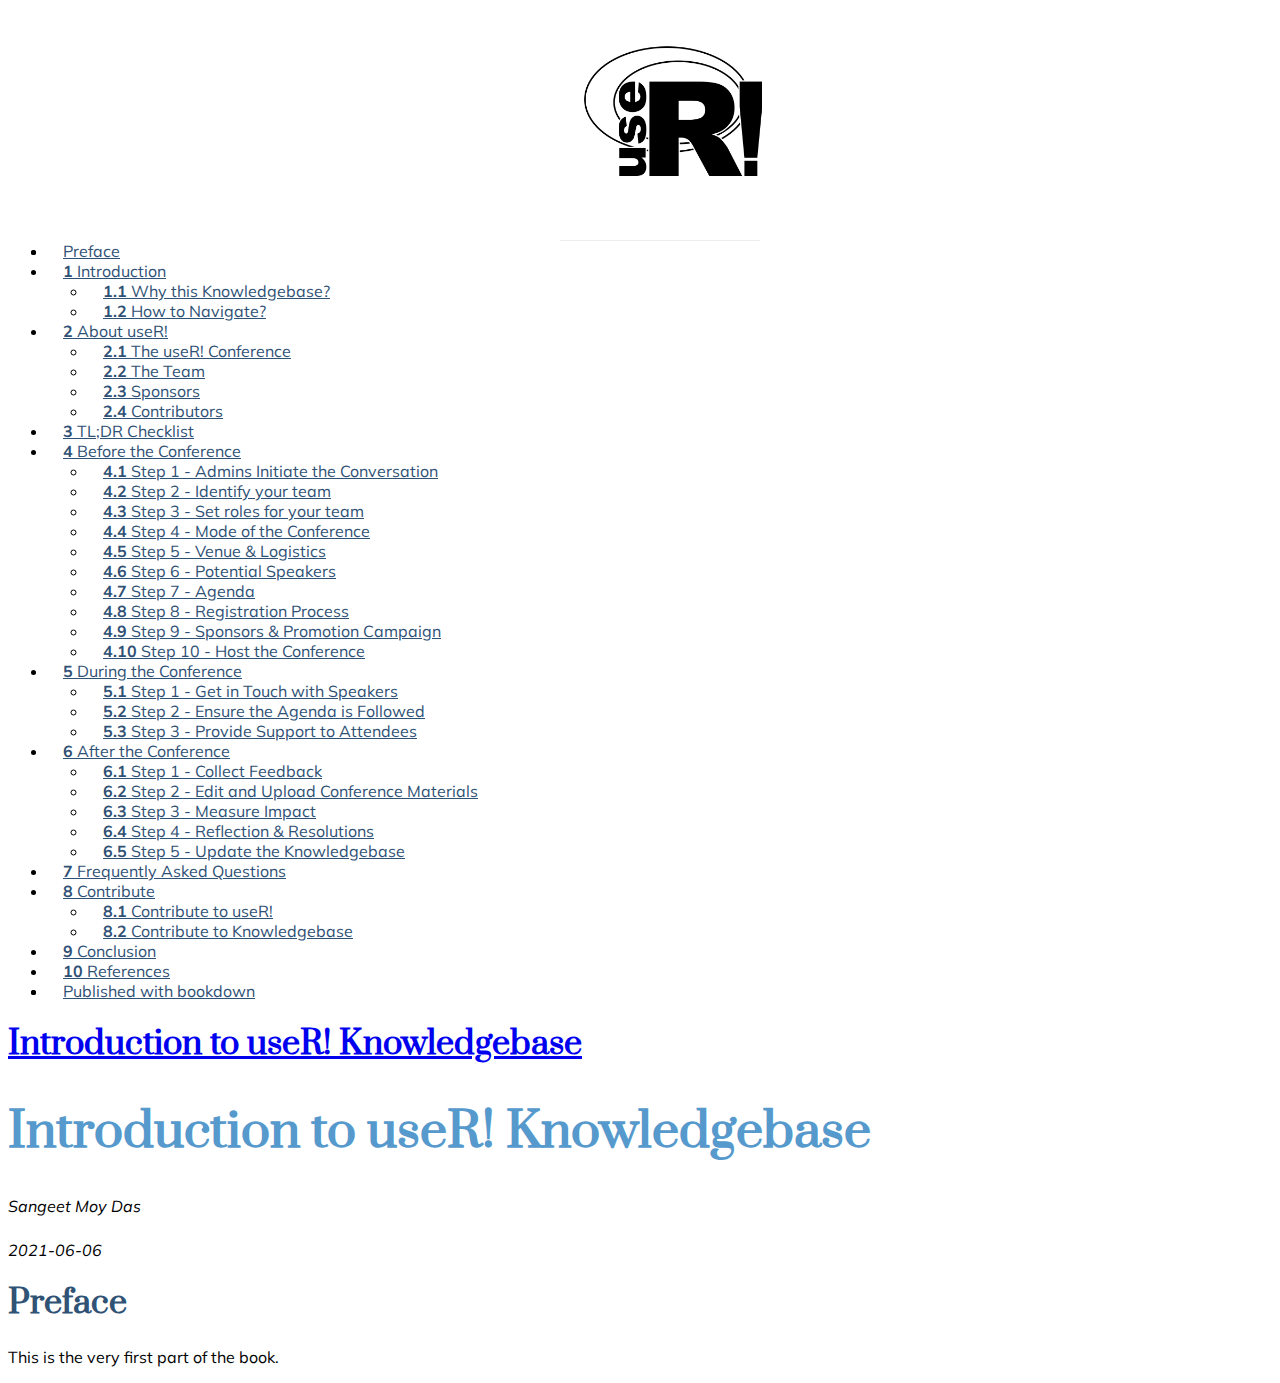
==== docs/index.html @ 47b5a02c "testing first patch for deployment issue" ====
<!DOCTYPE html>
<html lang="" xml:lang="">
<head>

  <meta charset="utf-8" />
  <meta http-equiv="X-UA-Compatible" content="IE=edge" />
  <title>Introduction to useR! Knowledgebase</title>
  <meta name="description" content="Everything you need (and nothing more) to start a useR! Conference." />
  <meta name="generator" content="bookdown 0.22 and GitBook 2.6.7" />

  <meta property="og:title" content="Introduction to useR! Knowledgebase" />
  <meta property="og:type" content="book" />
  <meta property="og:url" content="https://gitlab.com/rconf/userknowledgebase/-/merge_requests/new?merge_request%5Bsource_branch%5D=v21.05.01" />
  
  <meta property="og:description" content="Everything you need (and nothing more) to start a useR! Conference." />
  <meta name="github-repo" content="rconf/userknowledgebase" />

  <meta name="twitter:card" content="summary" />
  <meta name="twitter:title" content="Introduction to useR! Knowledgebase" />
  
  <meta name="twitter:description" content="Everything you need (and nothing more) to start a useR! Conference." />
  

<meta name="author" content="Sangeet Moy Das" />


<meta name="date" content="2021-06-06" />

  <meta name="viewport" content="width=device-width, initial-scale=1" />
  <meta name="apple-mobile-web-app-capable" content="yes" />
  <meta name="apple-mobile-web-app-status-bar-style" content="black" />
  
  

<link rel="next" href="introduction.html"/>
<script src="libs/header-attrs-2.8/header-attrs.js"></script>
<script src="libs/jquery-2.2.3/jquery.min.js"></script>
<link href="libs/gitbook-2.6.7/css/style.css" rel="stylesheet" />
<link href="libs/gitbook-2.6.7/css/plugin-table.css" rel="stylesheet" />
<link href="libs/gitbook-2.6.7/css/plugin-bookdown.css" rel="stylesheet" />
<link href="libs/gitbook-2.6.7/css/plugin-highlight.css" rel="stylesheet" />
<link href="libs/gitbook-2.6.7/css/plugin-search.css" rel="stylesheet" />
<link href="libs/gitbook-2.6.7/css/plugin-fontsettings.css" rel="stylesheet" />
<link href="libs/gitbook-2.6.7/css/plugin-clipboard.css" rel="stylesheet" />









<link href="libs/anchor-sections-1.0.1/anchor-sections.css" rel="stylesheet" />
<script src="libs/anchor-sections-1.0.1/anchor-sections.js"></script>




<link rel="stylesheet" href="style.css" type="text/css" />
</head>

<body>



  <div class="book without-animation with-summary font-size-2 font-family-1" data-basepath=".">

    <div class="book-summary">
      <nav role="navigation">

<ul class="summary">
<li class="toc-logo"><a href="./"><img src="assets/user-logo.png"></a></li>

<li class="divider"></li>
<li class="chapter" data-level="" data-path="index.html"><a href="index.html"><i class="fa fa-check"></i>Preface</a></li>
<li class="chapter" data-level="1" data-path="introduction.html"><a href="introduction.html"><i class="fa fa-check"></i><b>1</b> Introduction</a>
<ul>
<li class="chapter" data-level="1.1" data-path="introduction.html"><a href="introduction.html#why-this-knowledgebase"><i class="fa fa-check"></i><b>1.1</b> Why this Knowledgebase?</a></li>
<li class="chapter" data-level="1.2" data-path="introduction.html"><a href="introduction.html#how-to-navigate"><i class="fa fa-check"></i><b>1.2</b> How to Navigate?</a></li>
</ul></li>
<li class="chapter" data-level="2" data-path="about-user.html"><a href="about-user.html"><i class="fa fa-check"></i><b>2</b> About useR!</a>
<ul>
<li class="chapter" data-level="2.1" data-path="about-user.html"><a href="about-user.html#the-user-conference"><i class="fa fa-check"></i><b>2.1</b> The useR! Conference</a></li>
<li class="chapter" data-level="2.2" data-path="about-user.html"><a href="about-user.html#the-team"><i class="fa fa-check"></i><b>2.2</b> The Team</a></li>
<li class="chapter" data-level="2.3" data-path="about-user.html"><a href="about-user.html#sponsors"><i class="fa fa-check"></i><b>2.3</b> Sponsors</a></li>
<li class="chapter" data-level="2.4" data-path="about-user.html"><a href="about-user.html#contributors"><i class="fa fa-check"></i><b>2.4</b> Contributors</a></li>
</ul></li>
<li class="chapter" data-level="3" data-path="tldr-checklist.html"><a href="tldr-checklist.html"><i class="fa fa-check"></i><b>3</b> TL;DR Checklist</a></li>
<li class="chapter" data-level="4" data-path="before-the-conference.html"><a href="before-the-conference.html"><i class="fa fa-check"></i><b>4</b> Before the Conference</a>
<ul>
<li class="chapter" data-level="4.1" data-path="before-the-conference.html"><a href="before-the-conference.html#step-1---admins-initiate-the-conversation"><i class="fa fa-check"></i><b>4.1</b> Step 1 - Admins Initiate the Conversation</a></li>
<li class="chapter" data-level="4.2" data-path="before-the-conference.html"><a href="before-the-conference.html#step-2---identify-your-team"><i class="fa fa-check"></i><b>4.2</b> Step 2 - Identify your team</a></li>
<li class="chapter" data-level="4.3" data-path="before-the-conference.html"><a href="before-the-conference.html#step-3---set-roles-for-your-team"><i class="fa fa-check"></i><b>4.3</b> Step 3 - Set roles for your team</a></li>
<li class="chapter" data-level="4.4" data-path="before-the-conference.html"><a href="before-the-conference.html#step-4---mode-of-the-conference"><i class="fa fa-check"></i><b>4.4</b> Step 4 - Mode of the Conference</a></li>
<li class="chapter" data-level="4.5" data-path="before-the-conference.html"><a href="before-the-conference.html#step-5---venue-logistics"><i class="fa fa-check"></i><b>4.5</b> Step 5 - Venue &amp; Logistics</a></li>
<li class="chapter" data-level="4.6" data-path="before-the-conference.html"><a href="before-the-conference.html#step-6---potential-speakers"><i class="fa fa-check"></i><b>4.6</b> Step 6 - Potential Speakers</a></li>
<li class="chapter" data-level="4.7" data-path="before-the-conference.html"><a href="before-the-conference.html#step-7---agenda"><i class="fa fa-check"></i><b>4.7</b> Step 7 - Agenda</a></li>
<li class="chapter" data-level="4.8" data-path="before-the-conference.html"><a href="before-the-conference.html#step-8---registration-process"><i class="fa fa-check"></i><b>4.8</b> Step 8 - Registration Process</a></li>
<li class="chapter" data-level="4.9" data-path="before-the-conference.html"><a href="before-the-conference.html#step-9---sponsors-promotion-campaign"><i class="fa fa-check"></i><b>4.9</b> Step 9 - Sponsors &amp; Promotion Campaign</a></li>
<li class="chapter" data-level="4.10" data-path="before-the-conference.html"><a href="before-the-conference.html#step-10---host-the-conference"><i class="fa fa-check"></i><b>4.10</b> Step 10 - Host the Conference</a></li>
</ul></li>
<li class="chapter" data-level="5" data-path="during-the-conference.html"><a href="during-the-conference.html"><i class="fa fa-check"></i><b>5</b> During the Conference</a>
<ul>
<li class="chapter" data-level="5.1" data-path="during-the-conference.html"><a href="during-the-conference.html#step-1---get-in-touch-with-speakers"><i class="fa fa-check"></i><b>5.1</b> Step 1 - Get in Touch with Speakers</a></li>
<li class="chapter" data-level="5.2" data-path="during-the-conference.html"><a href="during-the-conference.html#step-2---ensure-the-agenda-is-followed"><i class="fa fa-check"></i><b>5.2</b> Step 2 - Ensure the Agenda is Followed</a></li>
<li class="chapter" data-level="5.3" data-path="during-the-conference.html"><a href="during-the-conference.html#step-3---provide-support-to-attendees"><i class="fa fa-check"></i><b>5.3</b> Step 3 - Provide Support to Attendees</a></li>
</ul></li>
<li class="chapter" data-level="6" data-path="after-the-conference.html"><a href="after-the-conference.html"><i class="fa fa-check"></i><b>6</b> After the Conference</a>
<ul>
<li class="chapter" data-level="6.1" data-path="after-the-conference.html"><a href="after-the-conference.html#step-1---collect-feedback"><i class="fa fa-check"></i><b>6.1</b> Step 1 - Collect Feedback</a></li>
<li class="chapter" data-level="6.2" data-path="after-the-conference.html"><a href="after-the-conference.html#step-2---edit-and-upload-conference-materials"><i class="fa fa-check"></i><b>6.2</b> Step 2 - Edit and Upload Conference Materials</a></li>
<li class="chapter" data-level="6.3" data-path="after-the-conference.html"><a href="after-the-conference.html#step-3---measure-impact"><i class="fa fa-check"></i><b>6.3</b> Step 3 - Measure Impact</a></li>
<li class="chapter" data-level="6.4" data-path="after-the-conference.html"><a href="after-the-conference.html#step-4---reflection-resolutions"><i class="fa fa-check"></i><b>6.4</b> Step 4 - Reflection &amp; Resolutions</a></li>
<li class="chapter" data-level="6.5" data-path="after-the-conference.html"><a href="after-the-conference.html#step-5---update-the-knowledgebase"><i class="fa fa-check"></i><b>6.5</b> Step 5 - Update the Knowledgebase</a></li>
</ul></li>
<li class="chapter" data-level="7" data-path="frequently-asked-questions.html"><a href="frequently-asked-questions.html"><i class="fa fa-check"></i><b>7</b> Frequently Asked Questions</a></li>
<li class="chapter" data-level="8" data-path="contribute.html"><a href="contribute.html"><i class="fa fa-check"></i><b>8</b> Contribute</a>
<ul>
<li class="chapter" data-level="8.1" data-path="contribute.html"><a href="contribute.html#contribute-to-user"><i class="fa fa-check"></i><b>8.1</b> Contribute to useR!</a></li>
<li class="chapter" data-level="8.2" data-path="contribute.html"><a href="contribute.html#contribute-to-knowledgebase"><i class="fa fa-check"></i><b>8.2</b> Contribute to Knowledgebase</a></li>
</ul></li>
<li class="chapter" data-level="9" data-path="conclusion.html"><a href="conclusion.html"><i class="fa fa-check"></i><b>9</b> Conclusion</a></li>
<li class="chapter" data-level="10" data-path="references.html"><a href="references.html"><i class="fa fa-check"></i><b>10</b> References</a></li>
<li class="divider"></li>
<li><a href="https://github.com/rstudio/bookdown" target="blank">Published with bookdown</a></li>

</ul>

      </nav>
    </div>

    <div class="book-body">
      <div class="body-inner">
        <div class="book-header" role="navigation">
          <h1>
            <i class="fa fa-circle-o-notch fa-spin"></i><a href="./">Introduction to useR! Knowledgebase</a>
          </h1>
        </div>

        <div class="page-wrapper" tabindex="-1" role="main">
          <div class="page-inner">

            <section class="normal" id="section-">
<div id="header">
<h1 class="title">Introduction to useR! Knowledgebase</h1>
<p class="author"><em>Sangeet Moy Das</em></p>
<p class="date" style="margin-top: 1.5em;"><em>2021-06-06</em></p>
</div>
<div id="preface" class="section level1 unnumbered">
<h1>Preface</h1>
<p>This is the very first part of the book.</p>

</div>
            </section>

          </div>
        </div>
      </div>

<a href="introduction.html" class="navigation navigation-next navigation-unique" aria-label="Next page"><i class="fa fa-angle-right"></i></a>
    </div>
  </div>
<script src="libs/gitbook-2.6.7/js/app.min.js"></script>
<script src="libs/gitbook-2.6.7/js/lunr.js"></script>
<script src="libs/gitbook-2.6.7/js/clipboard.min.js"></script>
<script src="libs/gitbook-2.6.7/js/plugin-search.js"></script>
<script src="libs/gitbook-2.6.7/js/plugin-sharing.js"></script>
<script src="libs/gitbook-2.6.7/js/plugin-fontsettings.js"></script>
<script src="libs/gitbook-2.6.7/js/plugin-bookdown.js"></script>
<script src="libs/gitbook-2.6.7/js/jquery.highlight.js"></script>
<script src="libs/gitbook-2.6.7/js/plugin-clipboard.js"></script>
<script>
gitbook.require(["gitbook"], function(gitbook) {
gitbook.start({
"sharing": {
"github": false,
"facebook": true,
"twitter": true,
"linkedin": false,
"weibo": false,
"instapaper": false,
"vk": false,
"whatsapp": false,
"all": ["facebook", "twitter", "linkedin", "weibo", "instapaper"]
},
"fontsettings": {
"theme": "white",
"family": "sans",
"size": 2
},
"edit": {
"link": null,
"text": null
},
"history": {
"link": null,
"text": null
},
"view": {
"link": null,
"text": null
},
"download": ["useR! Knowledgebase.pdf", "useR! Knowledgebase.epub"],
"toc": {
"collapse": "section"
}
});
});
</script>

</body>

</html>
---- docs/style.css ----
@import url('https://fonts.googleapis.com/css?family=Muli:400,400i,700&display=swap');
@import url('https://fonts.googleapis.com/css?family=Muli:400,400i,700&display=swap');
@import url('https://fonts.googleapis.com/css?family=Prata&display=swap');

/*------------- Body and header text---------------- */

.book.font-family-1 {
  font-family: 'Muli', sans-serif;
}

h1, h2, h3, h4 {
  font-family: 'Prata', serif;
  color: #2f5275;
}

.title {
  font-family: 'Prata', serif;
  font-size: 3em !important;
  color: #5699cc;
 }

.subtitle {
  font-family: 'Prata', serif;
  color: #2c6793;
}

/*Boilerplate code*/
/*p.caption {
  color: #777;
  margin-top: 10px;
}
p code {
  white-space: inherit;
}
pre {
  word-break: normal;
  word-wrap: normal;
}
pre code {
  white-space: inherit;
}
*/

/*--- LOGO ---*/

.toc-logo {
  width: 200px !important;
  object-fit: contain;
  margin: 0 auto;
  display: block;
}

.toc-logo img {
  max-width: 100%;
  margin-bottom: 10px;
}

.summary > li:first-child {
  height: auto !important; 
}

/* The next two rules make the horizontal line go straight across in top navbar */

.summary > li:first-child {
    height: 50px;
    padding-top: 10px;
    border-bottom: 1px solid rgba(0,0,0,.07);
}

.book .book-summary ul.summary li.divider {
    height: 0px;
}

/*____Code Chunks____*/

.sourceCode pre {
  margin: 0 !important; /* makes space above and below symmetrical*/
}

.sourceCode {
  margin-bottom: 0.85em; /* adds same amount of margin as a <p> would */
}

/*------------- Body and header text---------------- */

.book.font-family-1 {
  font-family: 'Muli', sans-serif;
 }
 
 /*------------ TOC --------------*/

.book .book-summary {
  background: white;
  border-right: none;
}

.summary{
font-family: 'Muli', sans-serif;
}

  /* all TOC list items, basically */

.book .book-summary ul.summary li a, 
.book .book-summary ul.summary li span {
  padding-top: 8px;
  padding-bottom: 8px;
  padding-left: 15px;
  padding-right: 15px;
  color: #2f5175;
}

.summary a:hover {
  color: #778ca5 !important;
} 

.book .book-summary ul.summary li.active>a { /*active TOC links*/
  color: #778ca5 !important;
  border-left: solid 4px;
  border-color: #5699cc;
  padding-left: 11px !important;
} 

li.appendix span, li.part span { /* for TOC part names */
  margin-top: 1em;
  color: color: #1c3046 !important;
  opacity: 1 !important;
  text-transform: uppercase;
}
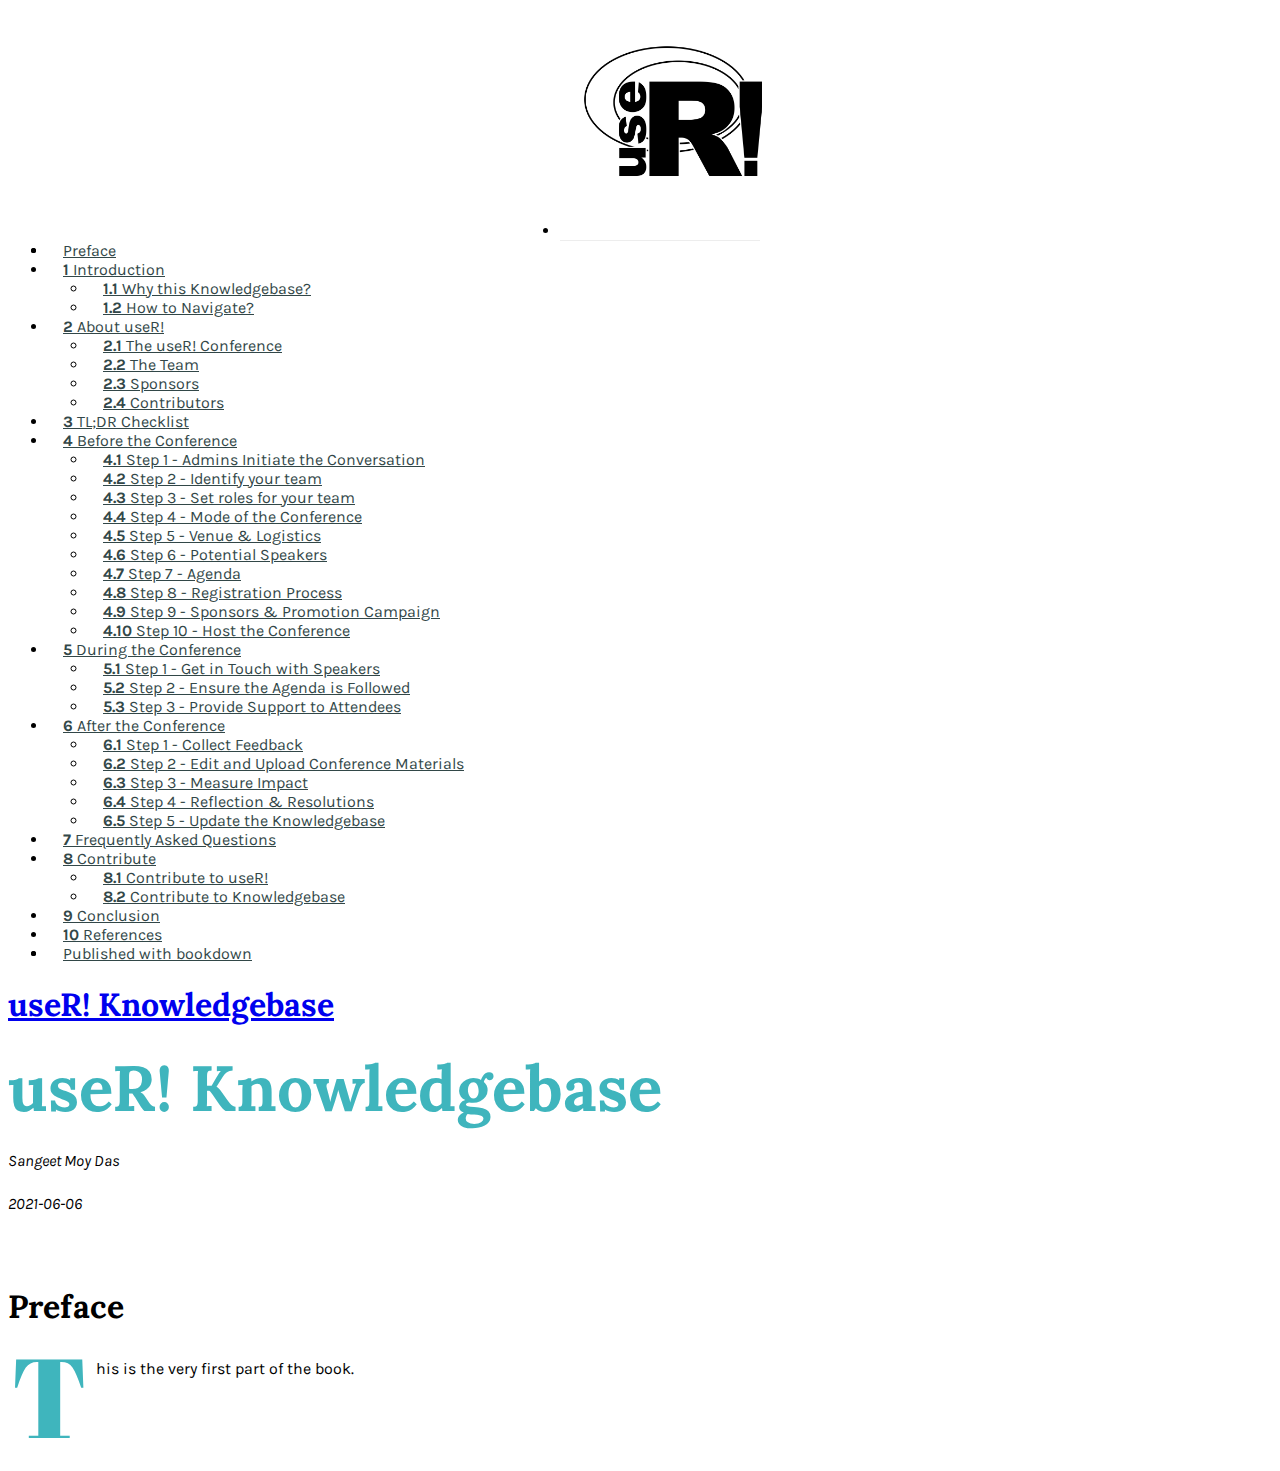
==== commit 08104478: "testing third patch for deployment issue" ====
--- a/docs/index.html
+++ b/docs/index.html
@@ -4,11 +4,11 @@
 
   <meta charset="utf-8" />
   <meta http-equiv="X-UA-Compatible" content="IE=edge" />
-  <title>Introduction to useR! Knowledgebase</title>
+  <title>useR! Knowledgebase</title>
   <meta name="description" content="Everything you need (and nothing more) to start a useR! Conference." />
   <meta name="generator" content="bookdown 0.22 and GitBook 2.6.7" />
 
-  <meta property="og:title" content="Introduction to useR! Knowledgebase" />
+  <meta property="og:title" content="useR! Knowledgebase" />
   <meta property="og:type" content="book" />
   <meta property="og:url" content="https://gitlab.com/rconf/userknowledgebase/-/merge_requests/new?merge_request%5Bsource_branch%5D=v21.05.01" />
   
@@ -16,7 +16,7 @@
   <meta name="github-repo" content="rconf/userknowledgebase" />
 
   <meta name="twitter:card" content="summary" />
-  <meta name="twitter:title" content="Introduction to useR! Knowledgebase" />
+  <meta name="twitter:title" content="useR! Knowledgebase" />
   
   <meta name="twitter:description" content="Everything you need (and nothing more) to start a useR! Conference." />
   
@@ -57,7 +57,7 @@
 
 
 
-<link rel="stylesheet" href="style.css" type="text/css" />
+<link rel="stylesheet" href="assets/style.css" type="text/css" />
 </head>
 
 <body>
@@ -134,7 +134,7 @@
       <div class="body-inner">
         <div class="book-header" role="navigation">
           <h1>
-            <i class="fa fa-circle-o-notch fa-spin"></i><a href="./">Introduction to useR! Knowledgebase</a>
+            <i class="fa fa-circle-o-notch fa-spin"></i><a href="./">useR! Knowledgebase</a>
           </h1>
         </div>
 
@@ -143,7 +143,7 @@
 
             <section class="normal" id="section-">
 <div id="header">
-<h1 class="title">Introduction to useR! Knowledgebase</h1>
+<h1 class="title">useR! Knowledgebase</h1>
 <p class="author"><em>Sangeet Moy Das</em></p>
 <p class="date" style="margin-top: 1.5em;"><em>2021-06-06</em></p>
 </div>
@@ -174,15 +174,15 @@
 gitbook.require(["gitbook"], function(gitbook) {
 gitbook.start({
 "sharing": {
-"github": false,
-"facebook": true,
+"github": true,
+"facebook": false,
 "twitter": true,
 "linkedin": false,
 "weibo": false,
 "instapaper": false,
 "vk": false,
 "whatsapp": false,
-"all": ["facebook", "twitter", "linkedin", "weibo", "instapaper"]
+"all": false
 },
 "fontsettings": {
 "theme": "white",
@@ -201,7 +201,7 @@
 "link": null,
 "text": null
 },
-"download": ["useR! Knowledgebase.pdf", "useR! Knowledgebase.epub"],
+"download": null,
 "toc": {
 "collapse": "section"
 }
--- a/docs/assets/style.css
+++ b/docs/assets/style.css
@@ -0,0 +1,411 @@
+@import url('https://fonts.googleapis.com/css?family=Abril+Fatface|Karla:400,400i,700,700i|Lora:400,400i,700,700i&display=swap');
+
+p.caption {
+  color: #777;
+  margin-top: 10px;
+}
+p code {
+  white-space: inherit;
+}
+pre {
+  word-break: normal;
+  word-wrap: normal;
+}
+pre code {
+  white-space: inherit;
+}
+
+
+/* ------------Links------------------ */
+
+.book .book-body .page-wrapper .page-inner section.normal a {
+  color: #157f8e;
+}
+
+
+/*------------- Body and header text---------------- */
+
+.book.font-family-1 {
+  font-family: 'Karla', arial, sans-serif;
+}
+
+h1, h2, h3, h4 {
+  font-family: 'Lora', arial, sans-serif;
+}
+
+
+.book .book-body .page-wrapper .page-inner section.normal h1, 
+.book .book-body .page-wrapper .page-inner section.normal h2, 
+.book .book-body .page-wrapper .page-inner section.normal h3, 
+.book .book-body .page-wrapper .page-inner section.normal h4, 
+.book .book-body .page-wrapper .page-inner section.normal h5, 
+.book .book-body .page-wrapper .page-inner section.normal h6 {
+    margin-top: 2.275em;
+    margin-bottom: 1em;
+}
+
+.title {
+  font-family: 'Lora';
+  font-size: 4em !important;
+  color: #3fb5bd;
+  margin-top: 0.275em !important;
+  margin-bottom: 0.35em !important;
+}
+
+.subtitle {
+  font-family: 'Lora';
+  color: #0b8d96;
+}
+  
+
+/*----------DROP CAPS--------------*/
+
+
+/*p:nth-child(2):first-letter {   /* /* DROP-CAP FOR FIRST P BENEATH EACH H1 OR H2*/ /*
+  color: #3fb5bd;
+  float: left;
+  font-family: 'Abril Fatface', serif;
+  font-size: 7em;
+  line-height: 65px;
+  padding-top: 4px;
+  padding-right: 8px;
+  padding-left: 3px;
+  margin-bottom: 9px;
+}
+*/
+
+.section.level1 > p:first-of-type:first-letter { /*drop cap for first p beneath level 1 headers only within class .section*/
+  color: #3fb5bd;
+  float: left;
+  font-family: 'Abril Fatface', serif;
+  font-size: 7em;
+  line-height: 65px;
+  padding-top: 4px;
+  padding-right: 8px;
+  padding-left: 3px;
+  margin-bottom: 9px;
+}
+
+/* add drop cap to first paragraph that follows the first 2nd level header*/
+/*
+.section.level2:first-of-type > p:first-of-type:first-letter {
+  color: #3fb5bd;
+  float: left;
+  font-family: 'Abril Fatface', serif;
+  font-size: 7em;
+  line-height: 65px;
+  padding-top: 4px;
+  padding-right: 8px;
+  padding-left: 3px;
+  margin-bottom: 9px;
+}
+*/
+
+
+
+/*------------ TOC --------------*/
+
+.book .book-summary {
+  background: white;
+  border-right: none;
+}
+
+.summary{
+  font-family: 'Karla', sans-serif;
+}
+
+/* all TOC list items, basically */
+.book .book-summary ul.summary li a, 
+.book .book-summary ul.summary li span {
+  padding-top: 8px;
+  padding-bottom: 8px;
+  padding-left: 15px;
+  padding-right: 15px;
+  color: #324748;
+}
+
+.summary a:hover {
+  color: #3ea2aad9 !important;
+} 
+
+.book .book-summary ul.summary li.active>a { /*active TOC links*/
+  color: #379fa7 !important;
+  border-left: solid 4px;
+  border-color: #379fa7;
+  padding-left: 11px !important;
+} 
+
+
+li.appendix span, li.part span { /* for TOC part names */
+  margin-top: 1em;
+  color: #000000;
+  opacity: .9 !important;
+  text-transform: uppercase;
+}
+
+.part + li[data-level=""] { /* grabs first .chapter immediately after .part...but only those ch without numbers */
+ text-transform: uppercase;
+}
+
+
+/* The next two rules make the horizontal line go straight across in top navbar */
+
+.summary > li:first-child {
+	height: 50px;
+	padding-top: 10px;
+	border-bottom: 1px solid rgba(0,0,0,.07);
+}
+
+.book .book-summary ul.summary li.divider {
+	height: 0px;
+}
+
+
+/*--- LOGO ---*/
+
+.toc-logo {
+  width: 200px !important;
+  object-fit: contain;
+  margin: 0 auto;
+}
+
+.toc-logo img {
+  max-width: 100%;
+  margin-bottom: 10px;
+}
+
+.summary > li:first-child {
+  height: auto !important; 
+}
+
+/* --------------Two columns--------------- */
+
+.col2 {
+  columns: 2 200px;         /* number of columns and width in pixels*/
+  -webkit-columns: 2 200px; /* chrome, safari */
+  -moz-columns: 2 200px;    /* firefox */
+}
+
+
+.side-by-side {
+  display: flex;
+}
+
+.side1 {
+  width: 40%;
+}
+
+.side2 {
+  width: 58%;
+  margin-left: 1rem;
+}
+
+/* --------------Even split- two columns--------------- */
+
+.split {
+  display: flex;
+}
+
+.split1 {
+  width: 50%;
+  padding-right: 20px;
+}
+
+.split2 {
+  width: 50%;
+}
+
+
+/* Sidebar formating --------------------------------------------*/
+/* from r-pkgs.org*/
+
+div.rstudio-tip, div.tip, div.gotcha, div.design, div.hat{
+  border: 4px #aed6d963;
+  border-style: dashed solid;
+  padding: 1em;
+  margin: 1em 0;
+  padding-left: 100px;
+  background-size: 70px;
+  background-repeat: no-repeat;
+  background-position: 15px center;
+  min-height: 120px;
+  color: #2ea8b3;
+  background-color: #fcfcfc;
+}
+
+
+div.rstudio-tip {
+  background-image: url("../images/divs/rstudio.png");
+}
+
+div.tip {
+  background-image: url("../images/divs/lightbulb.png");
+}
+
+div.gotcha {
+  background-image: url("../images/divs/gotcha_2.png");
+}
+
+div.design {
+  background-image: url("../images/divs/design.png");
+}
+
+div.hat {
+  background-image: url("../images/divs/hat.png");
+}
+
+/* for fancy bookdown cookbook */
+
+div.puzzle, div.fyi, div.demo, div.note {
+  padding: 1em;
+  margin: 1em 0;
+  padding-left: 100px;
+  background-size: 70px;
+  background-repeat: no-repeat;
+  background-position: 15px center;
+  min-height: 120px;
+  color: #1f5386;
+  background-color: #bed3ec;
+  border: solid 5px #dfedff;
+}
+
+div.puzzle {
+  background-image: url("../images/illos/Your-turn.png");
+}
+
+div.fyi {
+  background-image: url("../images/illos/fyi.png");
+}
+
+div.demo {
+  background-image: url("../images/illos/Live-code.png");
+}
+
+div.note {
+  background-image: url("../images/illos/lightbulb2.png");
+}
+
+
+/* .book .book-body .page-wrapper .page-inner section.normal is needed
+   to override the styles produced by gitbook, which are ridiculously
+   overspecified. Goal of the selectors is to ensure internal "margins"
+   controlled only by padding of container */
+
+.book .book-body .page-wrapper .page-inner section.normal div.rstudio-tip > :first-child,
+.book .book-body .page-wrapper .page-inner section.normal div.tip > :first-child {
+  margin-top: 0;
+}
+
+.book .book-body .page-wrapper .page-inner section.normal div.rstudio-tip > :last-child,
+.book .book-body .page-wrapper .page-inner section.normal div.tip > :last-child {
+  margin-bottom: 0;
+}
+
+iframe { 
+   -moz-transform-origin: top left; 
+   -webkit-transform-origin: top left; 
+   -o-transform-origin: top left; 
+   -ms-transform-origin: top left; 
+   transform-origin: top left; 
+}
+
+.iframe-container {
+  overflow: auto;
+  -webkit-overflow-scrolling: touch;
+  border: #ddd 2px solid;
+  box-shadow: #888 0px 5px 8px;
+  margin-bottom: 1em;
+}
+
+.iframe-container > iframe {
+  border: none;
+}
+
+
+/* -------Clipboard copy button --------- */
+.copy {
+  width: inherit;
+  background-color: #e2e2e2 ;
+  border: none;
+  border-radius: 2px;
+  float: right;
+  font-size: 60%;
+  padding: 4px 4px 4px 4px;
+}
+
+/* for new copy button */
+
+.hasCopyButton {
+  position: relative;
+}
+
+.btn-copy-ex {
+  position: absolute;
+  right: 0;
+  top: 0;
+  visibility: hidden;
+}
+
+.hasCopyButton:hover button.btn-copy-ex {
+  visibility: visible;
+}
+
+
+
+/* -----------Section anchors -------------*/
+
+.book .book-body .page-wrapper .page-inner section.normal {
+  overflow: visible !important; /*so anchor link doesn't get cut off */
+}
+
+a.anchor {
+  margin-left: -30px;
+  padding-right: 3px;
+  display:inline-block;
+  width: 30px;
+  height: 30px;
+  /*visibility: hidden;*/
+  background-image: url(https://image.flaticon.com/icons/svg/34/34735.svg) !important;
+  background-repeat: no-repeat !important;
+  background-size: 20px 20px !important;
+  background-position: center bottom !important;
+  opacity: 0;
+}
+
+
+.hasAnchor:hover a.anchor, 
+a.anchor:hover {
+  /*visibility: visible;*/
+  opacity: 0.6;
+}
+
+/* disable anchors for headers with "no-anchor" class */
+.no-anchor .hasAnchor:hover a.anchor, 
+.no-anchor a.anchor:hover {
+  opacity: 0 !important;
+}
+
+@media (max-width: 1144px) { /* don't show anchor link on small screens */
+  .hasAnchor:hover a.anchor {
+    visibility: hidden;
+  }
+}
+
+
+/*____Code Chunks____*/
+
+.sourceCode {
+  margin-bottom: 0.85em; /* adds same amount of margin as a <p> would */
+}
+
+.sourceCode pre {
+  margin: 0 !important; /* makes space above and below symmetrical*/
+}
+
+/* Footer */
+
+.footer {
+  font-family: "Lora", serif;
+  font-size: .85em;
+  color: #2ea8b3;
+}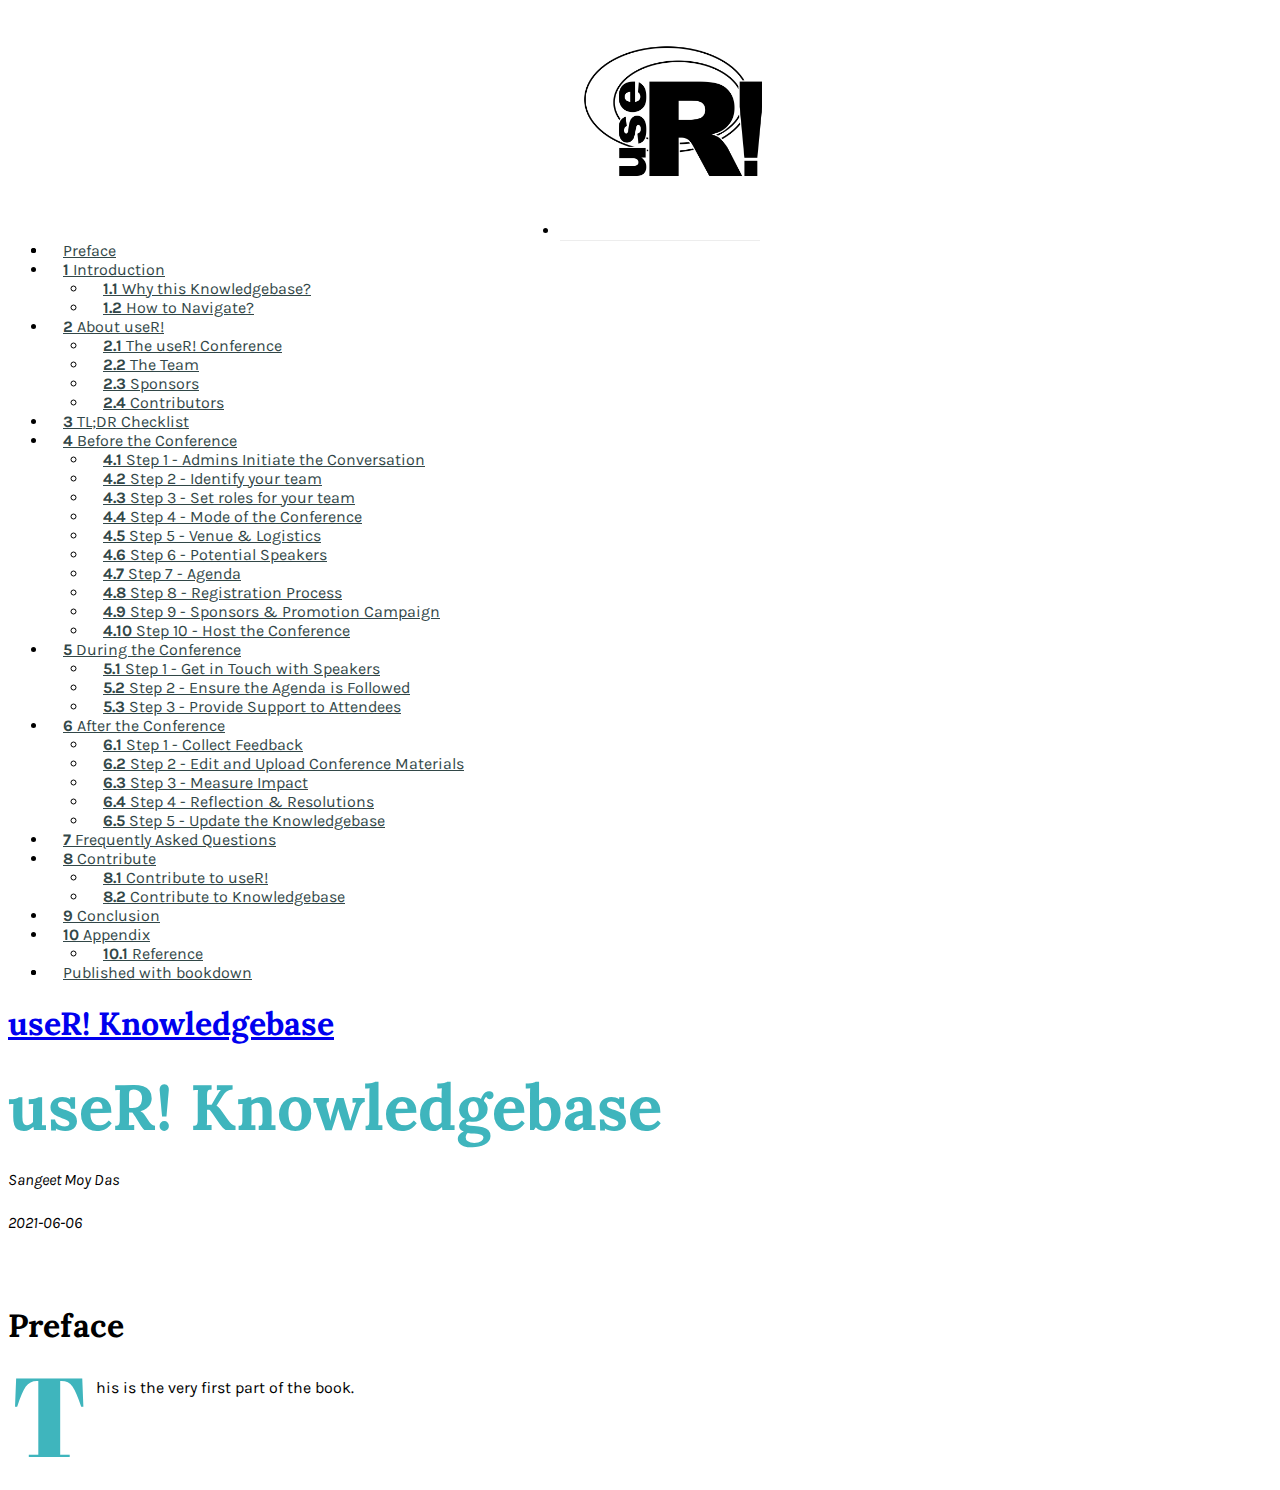
==== commit 6cb2a906: "testing third patch for deployment issue" ====
--- a/docs/index.html
+++ b/docs/index.html
@@ -121,7 +121,10 @@
 <li class="chapter" data-level="8.2" data-path="contribute.html"><a href="contribute.html#contribute-to-knowledgebase"><i class="fa fa-check"></i><b>8.2</b> Contribute to Knowledgebase</a></li>
 </ul></li>
 <li class="chapter" data-level="9" data-path="conclusion.html"><a href="conclusion.html"><i class="fa fa-check"></i><b>9</b> Conclusion</a></li>
-<li class="chapter" data-level="10" data-path="references.html"><a href="references.html"><i class="fa fa-check"></i><b>10</b> References</a></li>
+<li class="chapter" data-level="10" data-path="appendix.html"><a href="appendix.html"><i class="fa fa-check"></i><b>10</b> Appendix</a>
+<ul>
+<li class="chapter" data-level="10.1" data-path="appendix.html"><a href="appendix.html#reference"><i class="fa fa-check"></i><b>10.1</b> Reference</a></li>
+</ul></li>
 <li class="divider"></li>
 <li><a href="https://github.com/rstudio/bookdown" target="blank">Published with bookdown</a></li>
 
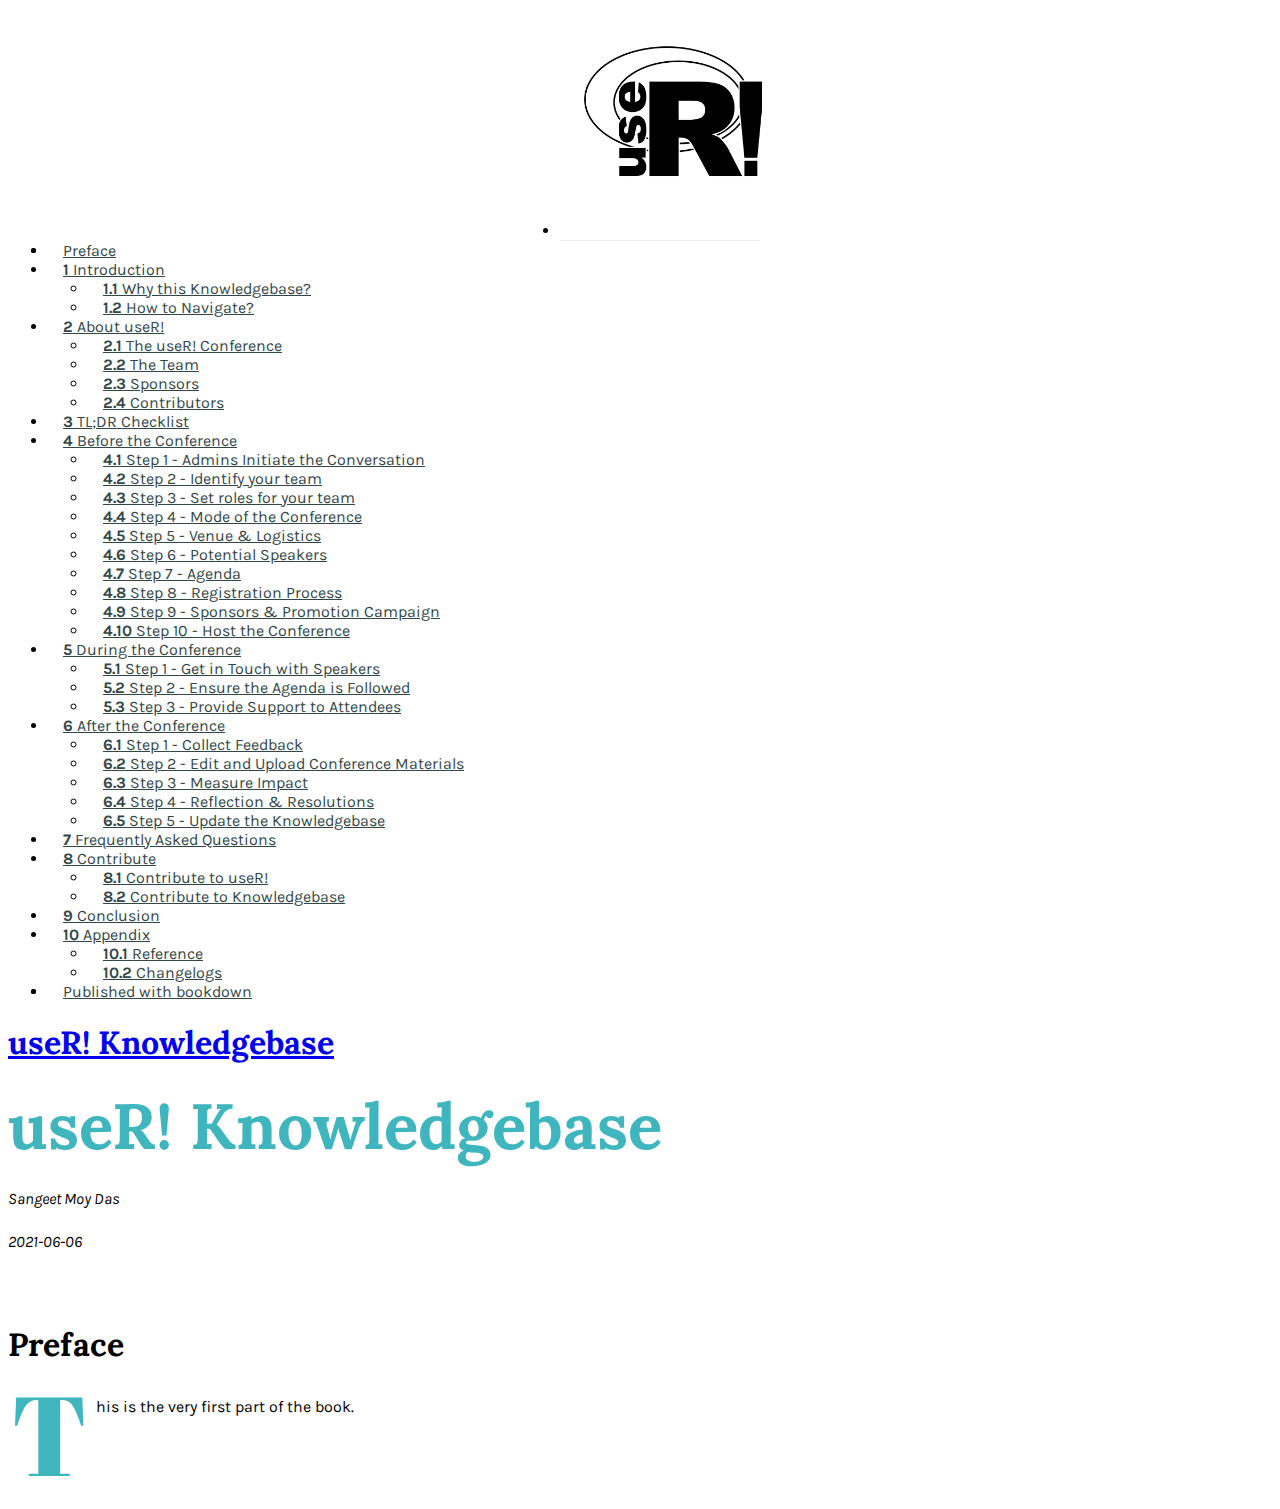
==== commit ea2eaa09: "testing fourth patch for deployment issue" ====
--- a/docs/index.html
+++ b/docs/index.html
@@ -5,20 +5,20 @@
   <meta charset="utf-8" />
   <meta http-equiv="X-UA-Compatible" content="IE=edge" />
   <title>useR! Knowledgebase</title>
-  <meta name="description" content="Everything you need (and nothing more) to start a useR! Conference." />
+  <meta name="description" content="[WIP] Everything you need (and nothing more) to start a useR! Conference." />
   <meta name="generator" content="bookdown 0.22 and GitBook 2.6.7" />
 
   <meta property="og:title" content="useR! Knowledgebase" />
   <meta property="og:type" content="book" />
   <meta property="og:url" content="https://gitlab.com/rconf/userknowledgebase/-/merge_requests/new?merge_request%5Bsource_branch%5D=v21.05.01" />
   
-  <meta property="og:description" content="Everything you need (and nothing more) to start a useR! Conference." />
+  <meta property="og:description" content="[WIP] Everything you need (and nothing more) to start a useR! Conference." />
   <meta name="github-repo" content="rconf/userknowledgebase" />
 
   <meta name="twitter:card" content="summary" />
   <meta name="twitter:title" content="useR! Knowledgebase" />
   
-  <meta name="twitter:description" content="Everything you need (and nothing more) to start a useR! Conference." />
+  <meta name="twitter:description" content="[WIP] Everything you need (and nothing more) to start a useR! Conference." />
   
 
 <meta name="author" content="Sangeet Moy Das" />
@@ -57,7 +57,7 @@
 
 
 
-<link rel="stylesheet" href="assets/style.css" type="text/css" />
+<link rel="stylesheet" href="style.css" type="text/css" />
 </head>
 
 <body>
@@ -124,6 +124,7 @@
 <li class="chapter" data-level="10" data-path="appendix.html"><a href="appendix.html"><i class="fa fa-check"></i><b>10</b> Appendix</a>
 <ul>
 <li class="chapter" data-level="10.1" data-path="appendix.html"><a href="appendix.html#reference"><i class="fa fa-check"></i><b>10.1</b> Reference</a></li>
+<li class="chapter" data-level="10.2" data-path="appendix.html"><a href="appendix.html#changelogs"><i class="fa fa-check"></i><b>10.2</b> Changelogs</a></li>
 </ul></li>
 <li class="divider"></li>
 <li><a href="https://github.com/rstudio/bookdown" target="blank">Published with bookdown</a></li>
--- a/docs/style.css
+++ b/docs/style.css
@@ -0,0 +1,411 @@
+@import url('https://fonts.googleapis.com/css?family=Abril+Fatface|Karla:400,400i,700,700i|Lora:400,400i,700,700i&display=swap');
+
+p.caption {
+  color: #777;
+  margin-top: 10px;
+}
+p code {
+  white-space: inherit;
+}
+pre {
+  word-break: normal;
+  word-wrap: normal;
+}
+pre code {
+  white-space: inherit;
+}
+
+
+/* ------------Links------------------ */
+
+.book .book-body .page-wrapper .page-inner section.normal a {
+  color: #157f8e;
+}
+
+
+/*------------- Body and header text---------------- */
+
+.book.font-family-1 {
+  font-family: 'Karla', arial, sans-serif;
+}
+
+h1, h2, h3, h4 {
+  font-family: 'Lora', arial, sans-serif;
+}
+
+
+.book .book-body .page-wrapper .page-inner section.normal h1, 
+.book .book-body .page-wrapper .page-inner section.normal h2, 
+.book .book-body .page-wrapper .page-inner section.normal h3, 
+.book .book-body .page-wrapper .page-inner section.normal h4, 
+.book .book-body .page-wrapper .page-inner section.normal h5, 
+.book .book-body .page-wrapper .page-inner section.normal h6 {
+    margin-top: 2.275em;
+    margin-bottom: 1em;
+}
+
+.title {
+  font-family: 'Lora';
+  font-size: 4em !important;
+  color: #3fb5bd;
+  margin-top: 0.275em !important;
+  margin-bottom: 0.35em !important;
+}
+
+.subtitle {
+  font-family: 'Lora';
+  color: #0b8d96;
+}
+  
+
+/*----------DROP CAPS--------------*/
+
+
+/*p:nth-child(2):first-letter {   /* /* DROP-CAP FOR FIRST P BENEATH EACH H1 OR H2*/ /*
+  color: #3fb5bd;
+  float: left;
+  font-family: 'Abril Fatface', serif;
+  font-size: 7em;
+  line-height: 65px;
+  padding-top: 4px;
+  padding-right: 8px;
+  padding-left: 3px;
+  margin-bottom: 9px;
+}
+*/
+
+.section.level1 > p:first-of-type:first-letter { /*drop cap for first p beneath level 1 headers only within class .section*/
+  color: #3fb5bd;
+  float: left;
+  font-family: 'Abril Fatface', serif;
+  font-size: 7em;
+  line-height: 65px;
+  padding-top: 4px;
+  padding-right: 8px;
+  padding-left: 3px;
+  margin-bottom: 9px;
+}
+
+/* add drop cap to first paragraph that follows the first 2nd level header*/
+/*
+.section.level2:first-of-type > p:first-of-type:first-letter {
+  color: #3fb5bd;
+  float: left;
+  font-family: 'Abril Fatface', serif;
+  font-size: 7em;
+  line-height: 65px;
+  padding-top: 4px;
+  padding-right: 8px;
+  padding-left: 3px;
+  margin-bottom: 9px;
+}
+*/
+
+
+
+/*------------ TOC --------------*/
+
+.book .book-summary {
+  background: white;
+  border-right: none;
+}
+
+.summary{
+  font-family: 'Karla', sans-serif;
+}
+
+/* all TOC list items, basically */
+.book .book-summary ul.summary li a, 
+.book .book-summary ul.summary li span {
+  padding-top: 8px;
+  padding-bottom: 8px;
+  padding-left: 15px;
+  padding-right: 15px;
+  color: #324748;
+}
+
+.summary a:hover {
+  color: #3ea2aad9 !important;
+} 
+
+.book .book-summary ul.summary li.active>a { /*active TOC links*/
+  color: #379fa7 !important;
+  border-left: solid 4px;
+  border-color: #379fa7;
+  padding-left: 11px !important;
+} 
+
+
+li.appendix span, li.part span { /* for TOC part names */
+  margin-top: 1em;
+  color: #000000;
+  opacity: .9 !important;
+  text-transform: uppercase;
+}
+
+.part + li[data-level=""] { /* grabs first .chapter immediately after .part...but only those ch without numbers */
+ text-transform: uppercase;
+}
+
+
+/* The next two rules make the horizontal line go straight across in top navbar */
+
+.summary > li:first-child {
+	height: 50px;
+	padding-top: 10px;
+	border-bottom: 1px solid rgba(0,0,0,.07);
+}
+
+.book .book-summary ul.summary li.divider {
+	height: 0px;
+}
+
+
+/*--- LOGO ---*/
+
+.toc-logo {
+  width: 200px !important;
+  object-fit: contain;
+  margin: 0 auto;
+}
+
+.toc-logo img {
+  max-width: 100%;
+  margin-bottom: 10px;
+}
+
+.summary > li:first-child {
+  height: auto !important; 
+}
+
+/* --------------Two columns--------------- */
+
+.col2 {
+  columns: 2 200px;         /* number of columns and width in pixels*/
+  -webkit-columns: 2 200px; /* chrome, safari */
+  -moz-columns: 2 200px;    /* firefox */
+}
+
+
+.side-by-side {
+  display: flex;
+}
+
+.side1 {
+  width: 40%;
+}
+
+.side2 {
+  width: 58%;
+  margin-left: 1rem;
+}
+
+/* --------------Even split- two columns--------------- */
+
+.split {
+  display: flex;
+}
+
+.split1 {
+  width: 50%;
+  padding-right: 20px;
+}
+
+.split2 {
+  width: 50%;
+}
+
+
+/* Sidebar formating --------------------------------------------*/
+/* from r-pkgs.org*/
+
+div.rstudio-tip, div.tip, div.gotcha, div.design, div.hat{
+  border: 4px #aed6d963;
+  border-style: dashed solid;
+  padding: 1em;
+  margin: 1em 0;
+  padding-left: 100px;
+  background-size: 70px;
+  background-repeat: no-repeat;
+  background-position: 15px center;
+  min-height: 120px;
+  color: #2ea8b3;
+  background-color: #fcfcfc;
+}
+
+
+div.rstudio-tip {
+  background-image: url("../images/divs/rstudio.png");
+}
+
+div.tip {
+  background-image: url("../images/divs/lightbulb.png");
+}
+
+div.gotcha {
+  background-image: url("../images/divs/gotcha_2.png");
+}
+
+div.design {
+  background-image: url("../images/divs/design.png");
+}
+
+div.hat {
+  background-image: url("../images/divs/hat.png");
+}
+
+/* for fancy bookdown cookbook */
+
+div.puzzle, div.fyi, div.demo, div.note {
+  padding: 1em;
+  margin: 1em 0;
+  padding-left: 100px;
+  background-size: 70px;
+  background-repeat: no-repeat;
+  background-position: 15px center;
+  min-height: 120px;
+  color: #1f5386;
+  background-color: #bed3ec;
+  border: solid 5px #dfedff;
+}
+
+div.puzzle {
+  background-image: url("../images/illos/Your-turn.png");
+}
+
+div.fyi {
+  background-image: url("../images/illos/fyi.png");
+}
+
+div.demo {
+  background-image: url("../images/illos/Live-code.png");
+}
+
+div.note {
+  background-image: url("../images/illos/lightbulb2.png");
+}
+
+
+/* .book .book-body .page-wrapper .page-inner section.normal is needed
+   to override the styles produced by gitbook, which are ridiculously
+   overspecified. Goal of the selectors is to ensure internal "margins"
+   controlled only by padding of container */
+
+.book .book-body .page-wrapper .page-inner section.normal div.rstudio-tip > :first-child,
+.book .book-body .page-wrapper .page-inner section.normal div.tip > :first-child {
+  margin-top: 0;
+}
+
+.book .book-body .page-wrapper .page-inner section.normal div.rstudio-tip > :last-child,
+.book .book-body .page-wrapper .page-inner section.normal div.tip > :last-child {
+  margin-bottom: 0;
+}
+
+iframe { 
+   -moz-transform-origin: top left; 
+   -webkit-transform-origin: top left; 
+   -o-transform-origin: top left; 
+   -ms-transform-origin: top left; 
+   transform-origin: top left; 
+}
+
+.iframe-container {
+  overflow: auto;
+  -webkit-overflow-scrolling: touch;
+  border: #ddd 2px solid;
+  box-shadow: #888 0px 5px 8px;
+  margin-bottom: 1em;
+}
+
+.iframe-container > iframe {
+  border: none;
+}
+
+
+/* -------Clipboard copy button --------- */
+.copy {
+  width: inherit;
+  background-color: #e2e2e2 ;
+  border: none;
+  border-radius: 2px;
+  float: right;
+  font-size: 60%;
+  padding: 4px 4px 4px 4px;
+}
+
+/* for new copy button */
+
+.hasCopyButton {
+  position: relative;
+}
+
+.btn-copy-ex {
+  position: absolute;
+  right: 0;
+  top: 0;
+  visibility: hidden;
+}
+
+.hasCopyButton:hover button.btn-copy-ex {
+  visibility: visible;
+}
+
+
+
+/* -----------Section anchors -------------*/
+
+.book .book-body .page-wrapper .page-inner section.normal {
+  overflow: visible !important; /*so anchor link doesn't get cut off */
+}
+
+a.anchor {
+  margin-left: -30px;
+  padding-right: 3px;
+  display:inline-block;
+  width: 30px;
+  height: 30px;
+  /*visibility: hidden;*/
+  background-image: url(https://image.flaticon.com/icons/svg/34/34735.svg) !important;
+  background-repeat: no-repeat !important;
+  background-size: 20px 20px !important;
+  background-position: center bottom !important;
+  opacity: 0;
+}
+
+
+.hasAnchor:hover a.anchor, 
+a.anchor:hover {
+  /*visibility: visible;*/
+  opacity: 0.6;
+}
+
+/* disable anchors for headers with "no-anchor" class */
+.no-anchor .hasAnchor:hover a.anchor, 
+.no-anchor a.anchor:hover {
+  opacity: 0 !important;
+}
+
+@media (max-width: 1144px) { /* don't show anchor link on small screens */
+  .hasAnchor:hover a.anchor {
+    visibility: hidden;
+  }
+}
+
+
+/*____Code Chunks____*/
+
+.sourceCode {
+  margin-bottom: 0.85em; /* adds same amount of margin as a <p> would */
+}
+
+.sourceCode pre {
+  margin: 0 !important; /* makes space above and below symmetrical*/
+}
+
+/* Footer */
+
+.footer {
+  font-family: "Lora", serif;
+  font-size: .85em;
+  color: #2ea8b3;
+}